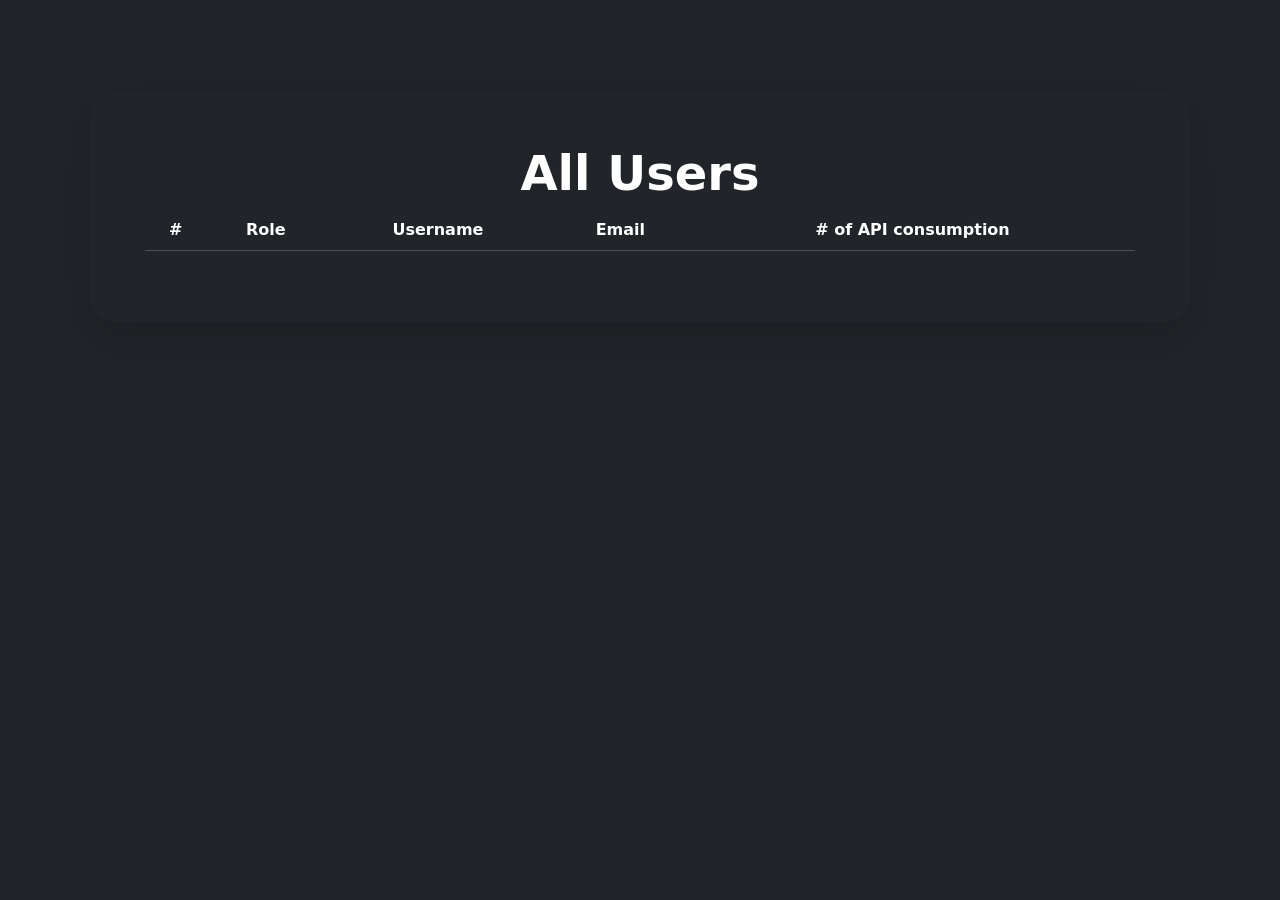
==== adminDashboard.html @ 689ed398 "Made linking with cookies and organized some pages." ====
<!-- adminDashboard.html -->
<!DOCTYPE html>
<html>
<head>
  <title>Start Your Adventure</title>
  <link rel="stylesheet" href="./public/styles/styles.css">  
  <link href="https://cdn.jsdelivr.net/npm/bootstrap@5.3.3/dist/css/bootstrap.min.css" rel="stylesheet" integrity="sha384-QWTKZyjpPEjISv5WaRU9OFeRpok6YctnYmDr5pNlyT2bRjXh0JMhjY6hW+ALEwIH" crossorigin="anonymous">
</head>
<body>
  <header id="header"></header>

  <main id="mainContent" >
    <div class="text-center main_container shadow-lg" >
      <!-- <img class="d-block mx-auto mb-4" src="/docs/5.3/assets/brand/bootstrap-logo.svg" alt="" width="72" height="57"> -->
      <h1 class="display-5 fw-bold text-body-emphasis">All Users</h1>
      <table class="table">
        <thead>
          <tr>
            <th scope="col">#</th>
            <th scope="col">Role</th>
            <th scope="col">Username</th>
            <th scope="col">Email</th>
            <th scope="col"># of API consumption</th>
          </tr>
        </thead>
        <tbody
        id="userTable"
        >
        </tbody>
      </table>
    </div>


  </main>

  <script src="./public/scripts/constants.js"></script>
  <script src="./public/scripts/Utils.js"></script>
  <script>
    // Insert Components

    // Fetch Header component
    

    // Actual Script Functionality
    const table = document.getElementById("userTable");

    const getUsers = async () => {
      const users = await Utils.GetFetch(`${API_URL}/api/admin/users`);

      const data = await users.json();
      arr = data.users;
      table.innerHTML = data.users.map((user, index) => {
        return `<tr>
          <th scope="row">${(user._id + "").substring(0,6)}...</th>
          <td>${user.role.toUpperCase()}</td>
          <td>${user.username}</td>
          <td>${user.email}</td>
          <td>${user.api_consumptions} / 20</td>
        </tr>`;
      }).join('');
    }

    getUsers();

  </script>

  <script type="module">

    import { loadHeader, GetUserPromise } from './public/scripts/loadComponents.js';

    loadHeader();
    let userData = await GetUserPromise();

    if (userData.user.role !== "admin")
    {
      window.location.href = 'home.html';
    }
    
  </script>

    <script src="./public/scripts/themeChanger.js"></script>
</body>
</html>
---- public/styles/styles.css ----
.main_container, #suggestions_container, #login_form, #index_form, #story-container, #mainContent
{
    display: flex;
    /* align-items: center; */
}

#mainContent
{
    justify-content: center;
    gap: 10px;
    padding: 7%;
}
.main_container
{
    /* background-color: #f0f0f0; */
    padding: 5%;
    width: 100%;
    border-radius: 25px;
}

#login_form, #suggestions_container, #story-container
{
    gap: 10px;
}

#index_form
{
    gap: 15px;
}
.main_container, #suggestions_container, #login-form, #index_form
{
    flex-direction: column;
    align-items: center;
}

#story-container
{
    background-image: url('../imgs/book_background.jpg');
    background-size: 105% 100%;
    /* background-size:cover; */
    background-position: center center;
    background-repeat: no-repeat;
    
    flex-direction: row;
    text-align: center;
    gap: 10%;
}

#story-container
{
    padding: 10%;
}
.image-container
{
    width: 50%;
    height: 100%;
}

#story-container img
{
    width: 100%;
    border-radius: 25px;
    box-shadow: 2px 1px 7px 0.3px #000000;
}

.anchorLinkDesign
{
    text-decoration: underline;
    color: #0000EE;
    cursor: pointer;
}

.anchorLinkDesign:active
{
    color: #FF0000;
}
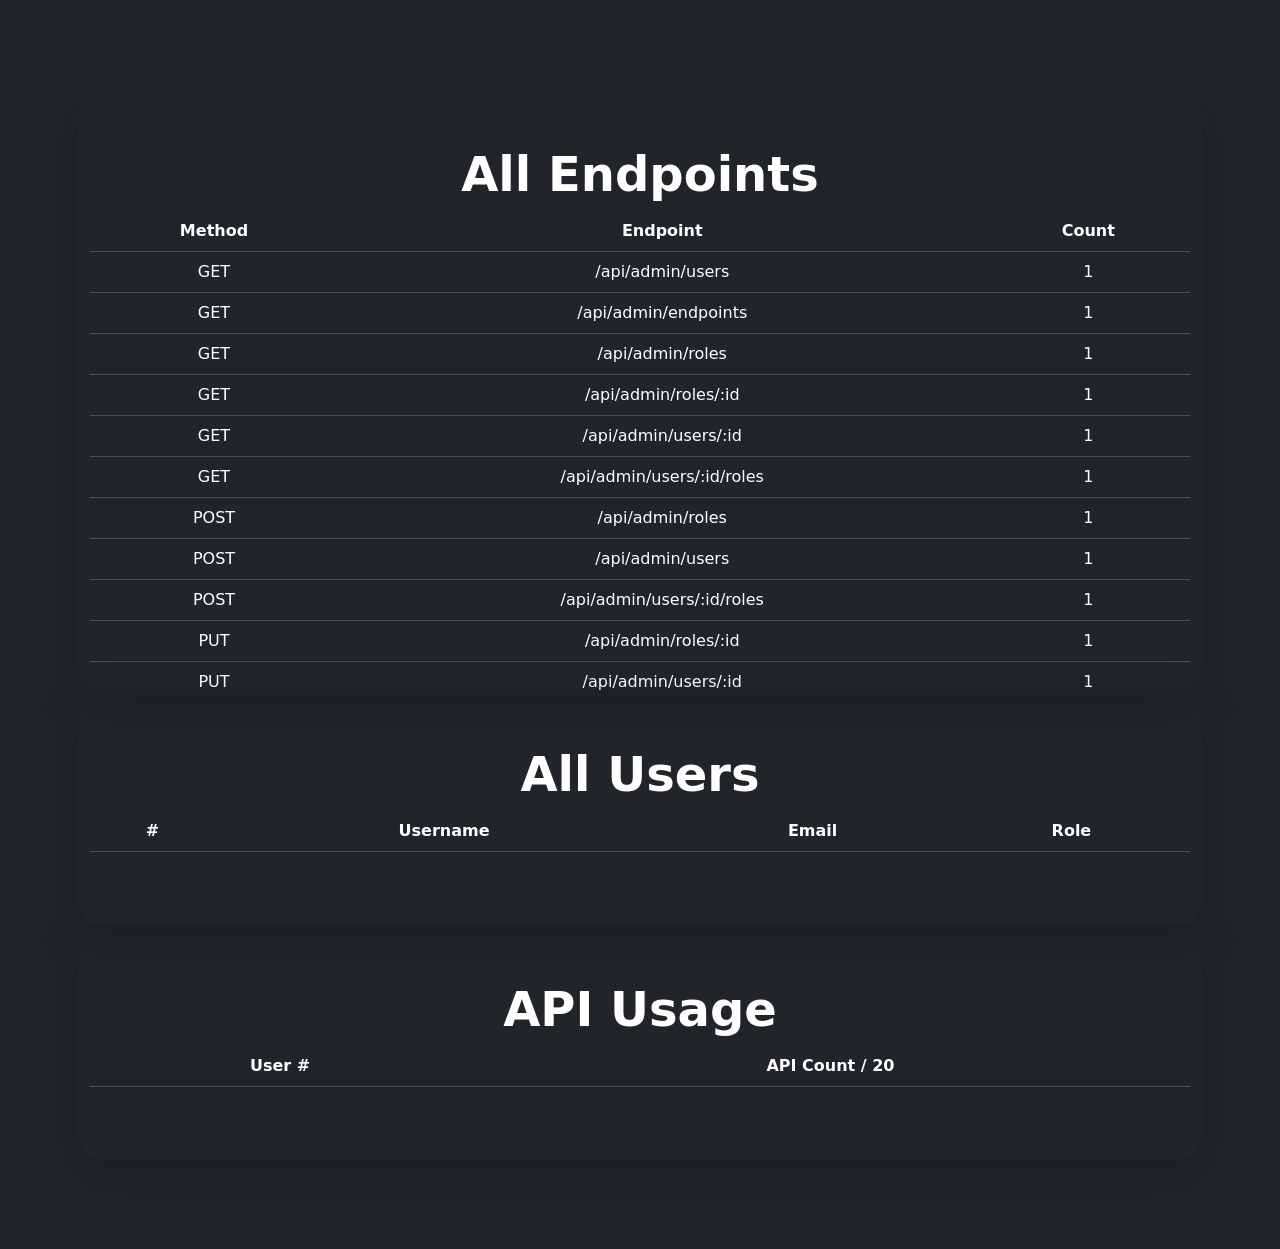
==== commit 8dcc0ec9: "Added 2 more tables on admin page. API usages and endpoints. Uses mock data at the moment." ====
--- a/adminDashboard.html
+++ b/adminDashboard.html
@@ -9,26 +9,75 @@
 <body>
   <header id="header"></header>
 
-  <main id="mainContent" >
-    <div class="text-center main_container shadow-lg" >
-      <!-- <img class="d-block mx-auto mb-4" src="/docs/5.3/assets/brand/bootstrap-logo.svg" alt="" width="72" height="57"> -->
-      <h1 class="display-5 fw-bold text-body-emphasis">All Users</h1>
-      <table class="table">
-        <thead>
-          <tr>
-            <th scope="col">#</th>
-            <th scope="col">Role</th>
-            <th scope="col">Username</th>
-            <th scope="col">Email</th>
-            <th scope="col"># of API consumption</th>
-          </tr>
-        </thead>
-        <tbody
-        id="userTable"
-        >
-        </tbody>
-      </table>
-    </div>
+  <main id="mainContent" class="row">
+      <div class="text-center main_container shadow-lg scrollable">
+        <h1 class="display-5 fw-bold text-body-emphasis">All Endpoints</h1>
+        <table class="table">
+          <thead>
+            <tr>
+              <th scope="col">Method</th>
+              <th scope="col">Endpoint</th>
+              <th scope="col">Count</th>
+            </tr>
+          </thead>
+          <tbody id="endpoints-table">
+            <!-- Had help with GPT for this one - Teddy -->
+            <template id="endpoints-table-template">
+              <tr>
+                <td class="endpoint-method"></td>
+                <td class="endpoint-name"></td>
+                <td class="endpoint-count"></td>
+              </tr>
+            </template>
+          </tbody>
+        </table>
+      </div>
+
+      <div class="text-center main_container shadow-lg scrollable">
+        <h1 class="display-5 fw-bold text-body-emphasis">All Users</h1>
+        <table class="table">
+          <thead>
+            <tr>
+              <th scope="col">#</th>
+              <th scope="col">Username</th>
+              <th scope="col">Email</th>
+              <th scope="col">Role</th>
+            </tr>
+          </thead>
+          <tbody id="userTable">
+            <!-- Had help with GPT for this one - Teddy -->
+            <template id="user-table-template">
+              <tr>
+                <td class="user-id"></td>
+                <td class="user-name"></td>
+                <td class="user-email"></td>
+                <td class="user-role"></td>
+              </tr>
+            </template>
+          </tbody>
+        </table>
+      </div>
+      <div class="text-center main_container shadow-lg scrollable">
+        <h1 class="display-5 fw-bold text-body-emphasis">API Usage</h1>
+        <table class="table">
+          <thead>
+            <tr>
+              <th scope="col">User #</th>
+              <th scope="col">API Count / 20</th>
+            </tr>
+          </thead>
+          <tbody id="apiUsage-table">
+            <!-- Had help with GPT for this one - Teddy -->
+            <template id="apiUsage-table-template">
+              <tr>
+                <td class="user-id"></td>
+                <td class="api-count"></td>
+
+              </tr>
+            </template>
+          </tbody>
+        </table>
+      </div>
 
 
   </main>
@@ -36,31 +85,105 @@
   <script src="./public/scripts/constants.js"></script>
   <script src="./public/scripts/Utils.js"></script>
   <script>
-    // Insert Components
-
-    // Fetch Header component
-    
-
     // Actual Script Functionality
-    const table = document.getElementById("userTable");
+    const userTable = document.getElementById("userTable");
+    const endpointsTable = document.getElementById("endpoints-table");
+    const apiUsage = document.getElementById("apiUsage-table");
 
     const getUsers = async () => {
+      const userTemplate = document.getElementById("user-table-template");
+      const apiUsageTemplate = document.getElementById("apiUsage-table-template");
       const users = await Utils.GetFetch(`${API_URL}/api/admin/users`);
 
       const data = await users.json();
       arr = data.users;
-      table.innerHTML = data.users.map((user, index) => {
-        return `<tr>
-          <th scope="row">${(user._id + "").substring(0,6)}...</th>
-          <td>${user.role.toUpperCase()}</td>
-          <td>${user.username}</td>
-          <td>${user.email}</td>
-          <td>${user.api_consumptions} / 20</td>
-        </tr>`;
-      }).join('');
-    }
-
+      arr.forEach((element, index) => {
+        const userRowClone = userTemplate.content.cloneNode(true);
+        userRowClone.querySelector(".user-id").textContent = ++index;
+        userRowClone.querySelector(".user-name").textContent = element.username;
+        userRowClone.querySelector(".user-email").textContent = element.email;
+        userRowClone.querySelector(".user-role").textContent = `${element.role}`.toUpperCase();
+
+        userTable.appendChild(userRowClone);
+
+        const apiUsageRowClone = apiUsageTemplate.content.cloneNode(true);
+        apiUsageRowClone.querySelector(".user-id").textContent = index;
+        apiUsageRowClone.querySelector(".api-count").textContent = element.api_consumptions;
+
+        apiUsage.appendChild(apiUsageRowClone);
+      });
+    };
+
+    const getEndpoints = async () => {
+      const endpointTemplate = document.getElementById("endpoints-table-template");
+      // const endpoints = await Utils.GetFetch(`${API_URL}/api/admin/endpoints`);
+
+      // const data = await endpoints.json();
+      // arr = data.endpoints;
+      arr = [{
+        method: "GET",
+        endpoint: "/api/admin/users",
+        count: 1
+      }, {
+        method: "GET",
+        endpoint: "/api/admin/endpoints",
+        count: 1
+      }, {
+        method: "GET",
+        endpoint: "/api/admin/roles",
+        count: 1
+      }, {
+        method: "GET",
+        endpoint: "/api/admin/roles/:id",
+        count: 1
+      }, {
+        method: "GET",
+        endpoint: "/api/admin/users/:id",
+        count: 1
+      }, {
+        method: "GET",
+        endpoint: "/api/admin/users/:id/roles",
+        count: 1
+      }, {
+        method: "POST",
+        endpoint: "/api/admin/roles",
+        count: 1
+      }, {
+        method: "POST",
+        endpoint: "/api/admin/users",
+        count: 1
+      }, {
+        method: "POST",
+        endpoint: "/api/admin/users/:id/roles",
+        count: 1
+      }, {
+        method: "PUT",
+        endpoint: "/api/admin/roles/:id",
+        count: 1
+      }, {
+        method: "PUT",
+        endpoint: "/api/admin/users/:id",
+        count: 1
+      }, {
+        method: "DELETE",
+        endpoint: "/api/admin/roles/:id",
+        count: 1
+      }, {
+        method: "DELETE",
+        endpoint: "/api/admin/users/:id",
+        count: 1
+      }]
+      arr.forEach((element) => {
+        const endpointRowClone = endpointTemplate.content.cloneNode(true);
+        endpointRowClone.querySelector(".endpoint-method").textContent = element.method;
+        endpointRowClone.querySelector(".endpoint-name").textContent = element.endpoint;
+        endpointRowClone.querySelector(".endpoint-count").textContent = element.count;
+
+        endpointsTable.appendChild(endpointRowClone);
+      });
+    };
     getUsers();
+    getEndpoints();
 
   </script>
 
--- a/public/styles/styles.css
+++ b/public/styles/styles.css
@@ -1,10 +1,38 @@
-
 .main_container, #suggestions_container, #login_form, #index_form, #story-container, #mainContent
 {
     display: flex;
     /* align-items: center; */
 }
 
+.row
+{
+    display: flex !important;
+    flex-direction: row !important;
+    gap: 0px !important;
+}
+
+.row div {
+    /* width: 50%;
+    display: flex; */
+    
+}
+
+.scrollable
+{
+    overflow-y: auto;
+    max-height: 600px;
+}
+.col
+{
+    display: flex !important;
+    flex-direction: column !important;
+    flex-wrap: wrap !important;
+}
+
+.col div {
+    width: 50%;
+    display: flex;
+}
 #mainContent
 {
     justify-content: center;
@@ -74,4 +102,15 @@
 .anchorLinkDesign:active
 {
     color: #FF0000;
+}
+
+@media only screen and (max-width: 1000px) {
+    .row
+    {
+        flex-direction: column !important;
+    }
+
+    .row div {
+        width: 100%;
+    }
 }
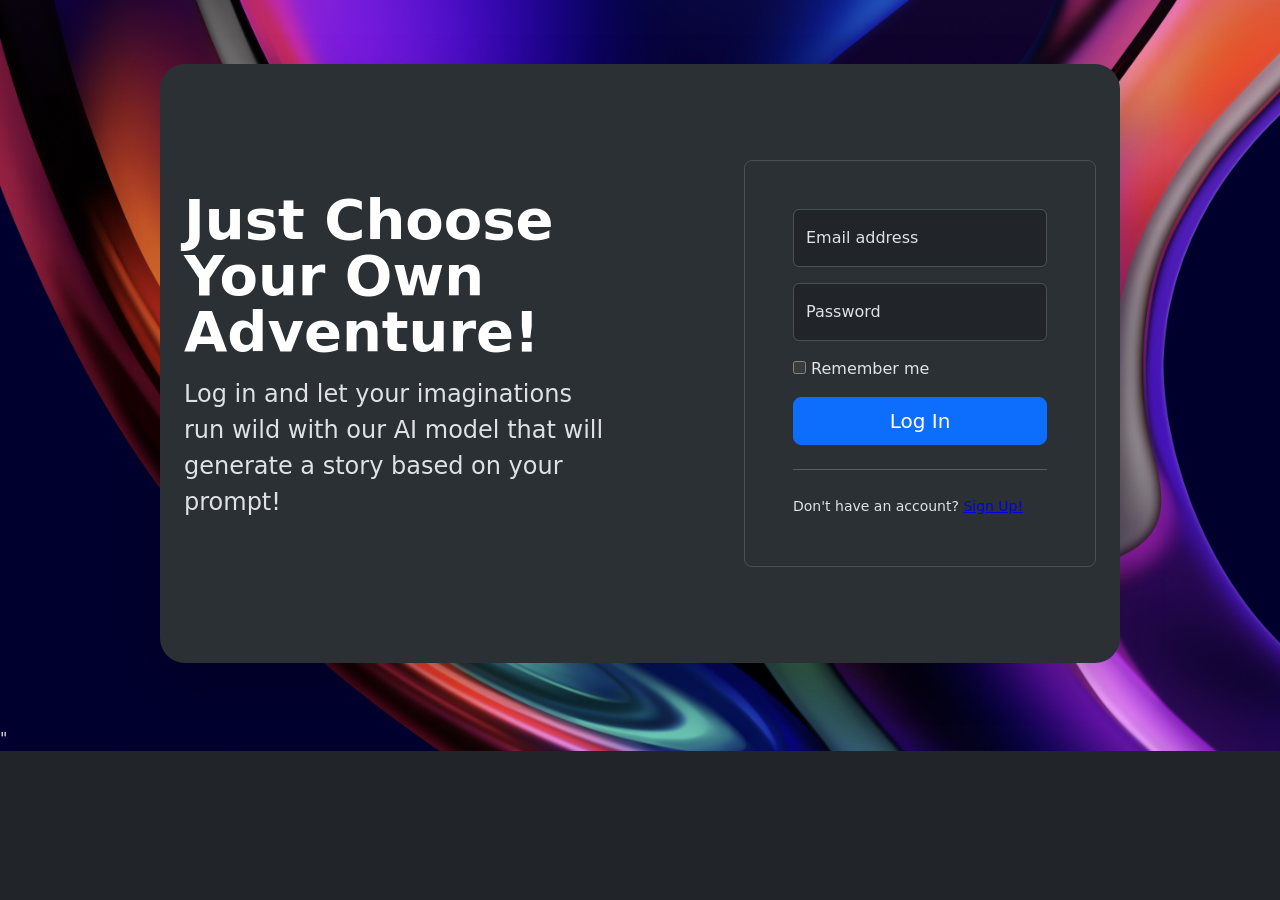
==== commit 62fef8f2: "Fixed validation on all pages that would kick out if not authenticated and will navigate to home whe" ====
--- a/adminDashboard.html
+++ b/adminDashboard.html
@@ -6,84 +6,112 @@
   <link rel="stylesheet" href="./public/styles/styles.css">  
   <link href="https://cdn.jsdelivr.net/npm/bootstrap@5.3.3/dist/css/bootstrap.min.css" rel="stylesheet" integrity="sha384-QWTKZyjpPEjISv5WaRU9OFeRpok6YctnYmDr5pNlyT2bRjXh0JMhjY6hW+ALEwIH" crossorigin="anonymous">
 </head>
-<body>
+<body onload="NavigateUserProperlyKick()">
   <header id="header"></header>
 
-  <main id="mainContent" class="row">
-      <div class="text-center main_container shadow-lg scrollable">
-        <h1 class="display-5 fw-bold text-body-emphasis">All Endpoints</h1>
-        <table class="table">
-          <thead>
-            <tr>
-              <th scope="col">Method</th>
-              <th scope="col">Endpoint</th>
-              <th scope="col">Count</th>
-            </tr>
-          </thead>
-          <tbody id="endpoints-table">
-            <!-- Had help with GPT for this one - Teddy -->
-            <template id="endpoints-table-template">
-              <tr>
-                <td class="endpoint-method"></td>
-                <td class="endpoint-name"></td>
-                <td class="endpoint-count"></td>
-              </tr>
-            </template>
-          </tbody>
-        </table>
+  <main id="mainContent " class="col">
+      <div class="row">
+        <div class="text-center main_container shadow-lg scrollable">
+          <h1 class="display-5 fw-bold text-body-emphasis">All Endpoints</h1>
+          <table class="table">
+            <thead>
+              <tr>
+                <th scope="col">Method</th>
+                <th scope="col">Endpoint</th>
+                <th scope="col">Count</th>
+              </tr>
+            </thead>
+            <tbody id="endpoints-table">
+              <!-- Had help with GPT for this one - Teddy -->
+              <template id="endpoints-table-template">
+                <tr>
+                  <td class="endpoint-method"></td>
+                  <td class="endpoint-name"></td>
+                  <td class="endpoint-count"></td>
+                </tr>
+              </template>
+            </tbody>
+          </table>
+        </div>
+  
       </div>
 
-      <div class="text-center main_container shadow-lg scrollable">
-        <h1 class="display-5 fw-bold text-body-emphasis">All Users</h1>
-        <table class="table">
-          <thead>
-            <tr>
-              <th scope="col">#</th>
-              <th scope="col">Username</th>
-              <th scope="col">Email</th>
-              <th scope="col">Role</th>
-            </tr>
-          </thead>
-          <tbody id="userTable">
-            <!-- Had help with GPT for this one - Teddy -->
-            <template id="user-table-template">
-              <tr>
-                <td class="user-id"></td>
-                <td class="user-name"></td>
-                <td class="user-email"></td>
-                <td class="user-role"></td>
-              </tr>
-            </template>
-          </tbody>
-        </table>
+      <div class="row" id="user-table-div">
+        
+        <div class="text-center main_container shadow-lg scrollable">
+          <h1 class="display-5 fw-bold text-body-emphasis">All Users</h1>
+          <table class="table">
+            <thead>
+              <tr>
+                <th scope="col">#</th>
+                <th scope="col">Username</th>
+                <th scope="col">Email</th>
+                <th scope="col">Role</th>
+              </tr>
+            </thead>
+            <tbody id="userTable">
+              <!-- Had help with GPT for this one - Teddy -->
+              <template id="user-table-template">
+                <tr>
+                  <td class="user-id"></td>
+                  <td class="user-name"></td>
+                  <td class="user-email"></td>
+                  <td class="user-role"></td>
+                </tr>
+              </template>
+            </tbody>
+          </table>
+        </div>
+        
+        <div class="text-center main_container shadow-lg scrollable">
+          <h1 class="display-5 fw-bold text-body-emphasis">API Usage</h1>
+          <table class="table">
+            <thead>
+              <tr>
+                <th scope="col">User #</th>
+                <th scope="col">API Count / 20</th>
+              </tr>
+            </thead>
+            <tbody id="apiUsage-table">
+              <!-- Had help with GPT for this one - Teddy -->
+              <template id="apiUsage-table-template">
+                <tr>
+                  <td class="user-id"></td>
+                  <td class="api-count"></td>
+
+                </tr>
+              </template>
+            </tbody>
+          </table>
+        </div>
+        
+        <div class="text-center main_container shadow-lg scrollable">
+          <h1 class="display-5 fw-bold text-body-emphasis">API Usage</h1>
+          <table class="table">
+            <thead>
+              <tr>
+                <th scope="col">User #</th>
+                <th scope="col">API Count / 20</th>
+              </tr>
+            </thead>
+            <tbody id="apiUsage-table">
+              <!-- Had help with GPT for this one - Teddy -->
+              <template id="apiUsage-table-template">
+                <tr>
+                  <td class="user-id"></td>
+                  <td class="api-count"></td>
+
+                </tr>
+              </template>
+            </tbody>
+          </table>
+        </div>
       </div>
-      <div class="text-center main_container shadow-lg scrollable">
-        <h1 class="display-5 fw-bold text-body-emphasis">API Usage</h1>
-        <table class="table">
-          <thead>
-            <tr>
-              <th scope="col">User #</th>
-              <th scope="col">API Count / 20</th>
-            </tr>
-          </thead>
-          <tbody id="apiUsage-table">
-            <!-- Had help with GPT for this one - Teddy -->
-            <template id="apiUsage-table-template">
-              <tr>
-                <td class="user-id"></td>
-                <td class="api-count"></td>
-
-              </tr>
-            </template>
-          </tbody>
-        </table>
-      </div>
-
-
   </main>
 
   <script src="./public/scripts/constants.js"></script>
   <script src="./public/scripts/Utils.js"></script>
+  <script src="./public/scripts/authenicateScript.js"></script>
   <script>
     // Actual Script Functionality
     const userTable = document.getElementById("userTable");
--- a/public/styles/styles.css
+++ b/public/styles/styles.css
@@ -8,19 +8,21 @@
 {
     display: flex !important;
     flex-direction: row !important;
-    gap: 0px !important;
+    /* gap: 0px !important; */
+    justify-content: center;
 }
 
-.row div {
-    /* width: 50%;
-    display: flex; */
-    
+#user-table-div div {
+    width: 25%;
+
+    /* display: flex; */
 }
 
 .scrollable
 {
     overflow-y: auto;
     max-height: 600px;
+    scrollbar-width: none;
 }
 .col
 {
@@ -30,8 +32,7 @@
 }
 
 .col div {
-    width: 50%;
-    display: flex;
+    padding: 5%;
 }
 #mainContent
 {
@@ -41,7 +42,6 @@
 }
 .main_container
 {
-    /* background-color: #f0f0f0; */
     padding: 5%;
     width: 100%;
     border-radius: 25px;
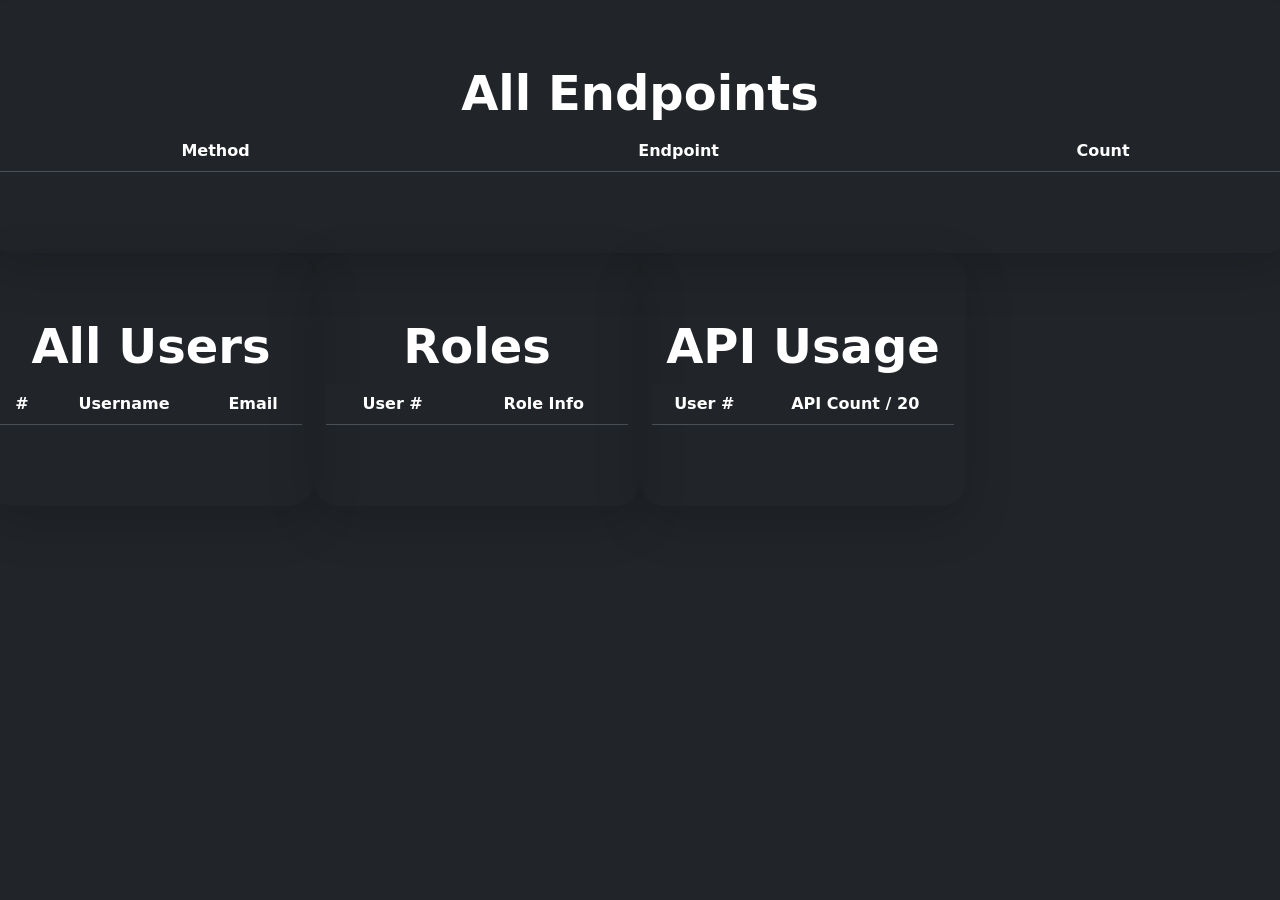
==== commit 4627d9fa: "Admin Dashboard now maps all the data from DB" ====
--- a/adminDashboard.html
+++ b/adminDashboard.html
@@ -6,7 +6,7 @@
   <link rel="stylesheet" href="./public/styles/styles.css">  
   <link href="https://cdn.jsdelivr.net/npm/bootstrap@5.3.3/dist/css/bootstrap.min.css" rel="stylesheet" integrity="sha384-QWTKZyjpPEjISv5WaRU9OFeRpok6YctnYmDr5pNlyT2bRjXh0JMhjY6hW+ALEwIH" crossorigin="anonymous">
 </head>
-<body onload="NavigateUserProperlyKick()">
+<body onload="NavigateUserProperlyAdminPage()">
   <header id="header"></header>
 
   <main id="mainContent " class="col">
@@ -46,7 +46,6 @@
                 <th scope="col">#</th>
                 <th scope="col">Username</th>
                 <th scope="col">Email</th>
-                <th scope="col">Role</th>
               </tr>
             </thead>
             <tbody id="userTable">
@@ -56,7 +55,6 @@
                   <td class="user-id"></td>
                   <td class="user-name"></td>
                   <td class="user-email"></td>
-                  <td class="user-role"></td>
                 </tr>
               </template>
             </tbody>
@@ -64,20 +62,20 @@
         </div>
         
         <div class="text-center main_container shadow-lg scrollable">
-          <h1 class="display-5 fw-bold text-body-emphasis">API Usage</h1>
+          <h1 class="display-5 fw-bold text-body-emphasis">Roles</h1>
           <table class="table">
             <thead>
               <tr>
                 <th scope="col">User #</th>
-                <th scope="col">API Count / 20</th>
+                <th scope="col">Role Info</th>
               </tr>
             </thead>
-            <tbody id="apiUsage-table">
+            <tbody id="role-table">
               <!-- Had help with GPT for this one - Teddy -->
-              <template id="apiUsage-table-template">
+              <template id="role-table-template">
                 <tr>
                   <td class="user-id"></td>
-                  <td class="api-count"></td>
+                  <td class="role"></td>
 
                 </tr>
               </template>
@@ -112,120 +110,14 @@
   <script src="./public/scripts/constants.js"></script>
   <script src="./public/scripts/Utils.js"></script>
   <script src="./public/scripts/authenicateScript.js"></script>
-  <script>
-    // Actual Script Functionality
-    const userTable = document.getElementById("userTable");
-    const endpointsTable = document.getElementById("endpoints-table");
-    const apiUsage = document.getElementById("apiUsage-table");
-
-    const getUsers = async () => {
-      const userTemplate = document.getElementById("user-table-template");
-      const apiUsageTemplate = document.getElementById("apiUsage-table-template");
-      const users = await Utils.GetFetch(`${API_URL}/api/admin/users`);
-
-      const data = await users.json();
-      arr = data.users;
-      arr.forEach((element, index) => {
-        const userRowClone = userTemplate.content.cloneNode(true);
-        userRowClone.querySelector(".user-id").textContent = ++index;
-        userRowClone.querySelector(".user-name").textContent = element.username;
-        userRowClone.querySelector(".user-email").textContent = element.email;
-        userRowClone.querySelector(".user-role").textContent = `${element.role}`.toUpperCase();
-
-        userTable.appendChild(userRowClone);
-
-        const apiUsageRowClone = apiUsageTemplate.content.cloneNode(true);
-        apiUsageRowClone.querySelector(".user-id").textContent = index;
-        apiUsageRowClone.querySelector(".api-count").textContent = element.api_consumptions;
-
-        apiUsage.appendChild(apiUsageRowClone);
-      });
-    };
-
-    const getEndpoints = async () => {
-      const endpointTemplate = document.getElementById("endpoints-table-template");
-      // const endpoints = await Utils.GetFetch(`${API_URL}/api/admin/endpoints`);
-
-      // const data = await endpoints.json();
-      // arr = data.endpoints;
-      arr = [{
-        method: "GET",
-        endpoint: "/api/admin/users",
-        count: 1
-      }, {
-        method: "GET",
-        endpoint: "/api/admin/endpoints",
-        count: 1
-      }, {
-        method: "GET",
-        endpoint: "/api/admin/roles",
-        count: 1
-      }, {
-        method: "GET",
-        endpoint: "/api/admin/roles/:id",
-        count: 1
-      }, {
-        method: "GET",
-        endpoint: "/api/admin/users/:id",
-        count: 1
-      }, {
-        method: "GET",
-        endpoint: "/api/admin/users/:id/roles",
-        count: 1
-      }, {
-        method: "POST",
-        endpoint: "/api/admin/roles",
-        count: 1
-      }, {
-        method: "POST",
-        endpoint: "/api/admin/users",
-        count: 1
-      }, {
-        method: "POST",
-        endpoint: "/api/admin/users/:id/roles",
-        count: 1
-      }, {
-        method: "PUT",
-        endpoint: "/api/admin/roles/:id",
-        count: 1
-      }, {
-        method: "PUT",
-        endpoint: "/api/admin/users/:id",
-        count: 1
-      }, {
-        method: "DELETE",
-        endpoint: "/api/admin/roles/:id",
-        count: 1
-      }, {
-        method: "DELETE",
-        endpoint: "/api/admin/users/:id",
-        count: 1
-      }]
-      arr.forEach((element) => {
-        const endpointRowClone = endpointTemplate.content.cloneNode(true);
-        endpointRowClone.querySelector(".endpoint-method").textContent = element.method;
-        endpointRowClone.querySelector(".endpoint-name").textContent = element.endpoint;
-        endpointRowClone.querySelector(".endpoint-count").textContent = element.count;
-
-        endpointsTable.appendChild(endpointRowClone);
-      });
-    };
-    getUsers();
-    getEndpoints();
-
-  </script>
-
   <script type="module">
 
-    import { loadHeader, GetUserPromise } from './public/scripts/loadComponents.js';
+    import { loadHeader } from './public/scripts/loadComponents.js';
+    import { AdminDashboard } from './public/scripts/AdminDashboard.js';
 
     loadHeader();
-    let userData = await GetUserPromise();
+    new AdminDashboard();
 
-    if (userData.user.role !== "admin")
-    {
-      window.location.href = 'home.html';
-    }
     
   </script>
 
--- a/public/styles/styles.css
+++ b/public/styles/styles.css
@@ -1,39 +1,62 @@
-.main_container, #suggestions_container, #login_form, #index_form, #story-container, #mainContent
+.isa_row
 {
     display: flex;
-    /* align-items: center; */
+    flex-direction: row !important;
 }
 
-.row
+.width-100
 {
-    display: flex !important;
-    flex-direction: row !important;
-    /* gap: 0px !important; */
+    width: 100% !important;
+}
+
+.justify-content-evenly
+{
+    justify-content: space-evenly;
+}
+
+.align
+{
+    align-content: center;
+    align-items: center;
+}
+
+.align-self-center
+{
+    align-self: center;
+}
+.justify-content-center
+{
     justify-content: center;
+}
+
+.justify-content-between
+{
+    justify-content: space-between;
+}
+
+.justify-content-end
+{
+    justify-content: flex-end;
 }
 
 #user-table-div div {
     width: 25%;
 
-    /* display: flex; */
 }
-
 .scrollable
 {
     overflow-y: auto;
     max-height: 600px;
     scrollbar-width: none;
 }
-.col
+
+.isa_col
 {
-    display: flex !important;
-    flex-direction: column !important;
-    flex-wrap: wrap !important;
+    display: flex;
+    flex-direction: column;
+    
 }
 
-.col div {
-    padding: 5%;
-}
 #mainContent
 {
     justify-content: center;
@@ -62,22 +85,11 @@
     align-items: center;
 }
 
-#story-container
-{
-    background-image: url('../imgs/book_background.jpg');
-    background-size: 105% 100%;
-    /* background-size:cover; */
-    background-position: center center;
-    background-repeat: no-repeat;
-    
-    flex-direction: row;
-    text-align: center;
-    gap: 10%;
-}
+
 
 #story-container
 {
-    padding: 10%;
+    /* padding: 10%; */
 }
 .image-container
 {
@@ -105,12 +117,8 @@
 }
 
 @media only screen and (max-width: 1000px) {
-    .row
+    .isa_row
     {
         flex-direction: column !important;
     }
-
-    .row div {
-        width: 100%;
-    }
 }
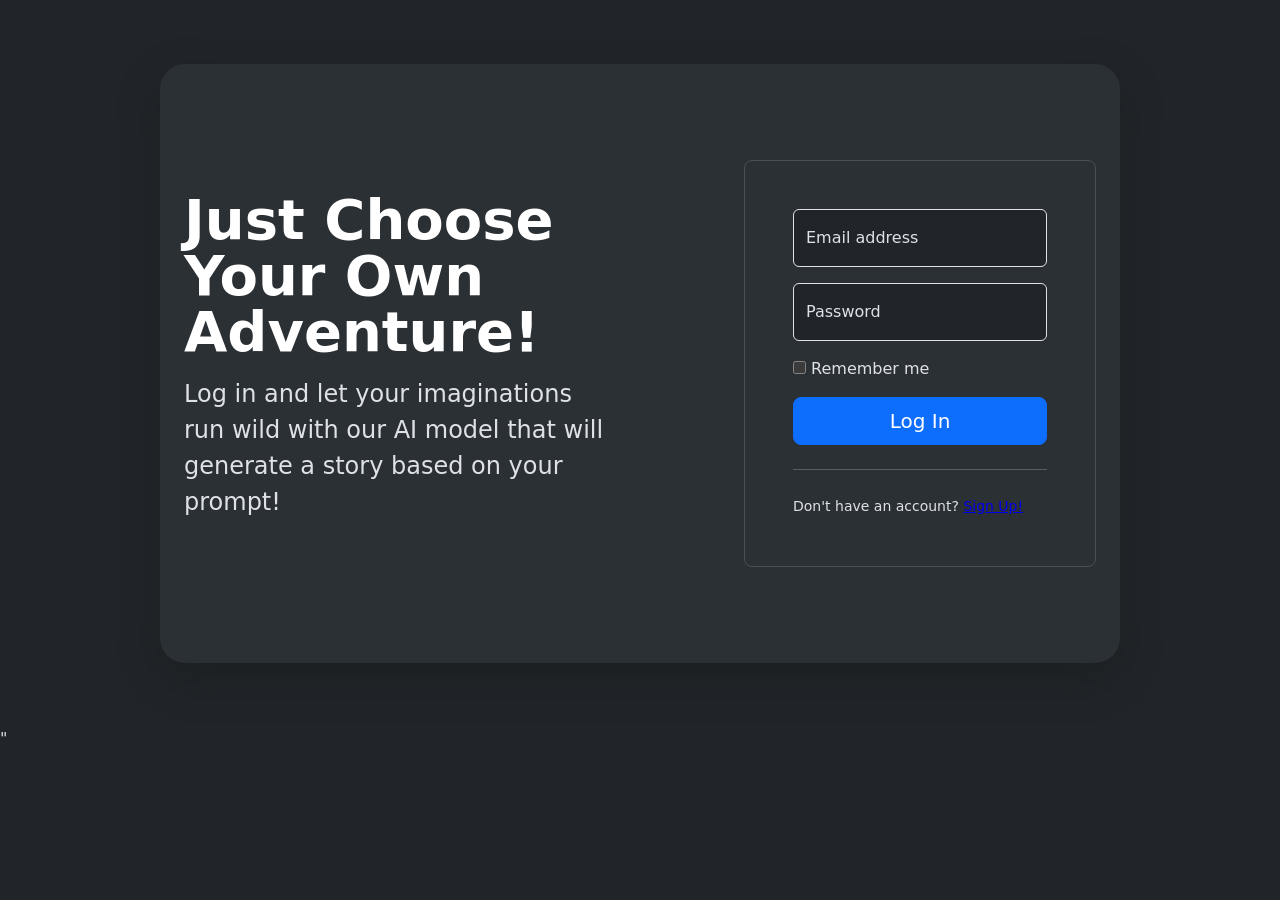
==== commit f4331128: "Completed the Project." ====
--- a/adminDashboard.html
+++ b/adminDashboard.html
@@ -4,12 +4,85 @@
 <head>
   <title>Start Your Adventure</title>
   <link rel="stylesheet" href="./public/styles/styles.css">  
+  <link rel="stylesheet" href="./public/styles/adminDash.css">
   <link href="https://cdn.jsdelivr.net/npm/bootstrap@5.3.3/dist/css/bootstrap.min.css" rel="stylesheet" integrity="sha384-QWTKZyjpPEjISv5WaRU9OFeRpok6YctnYmDr5pNlyT2bRjXh0JMhjY6hW+ALEwIH" crossorigin="anonymous">
 </head>
 <body onload="NavigateUserProperlyAdminPage()">
   <header id="header"></header>
 
   <main id="mainContent " class="col">
+    <div class="isa_row justify-content-center" id="user-table-div">
+        
+      <div class="text-center main_container shadow-lg scrollable">
+        <h1 class="display-5 fw-bold text-body-emphasis">All Users</h1>
+        <table class="table">
+          <thead>
+            <tr>
+              <th scope="col">#</th>
+              <th scope="col">Username</th>
+              <th scope="col">Email</th>
+              <th scope="col">Options</th>
+            </tr>
+          </thead>
+          <tbody id="userTable">
+            <!-- Had help with GPT for this one - Teddy -->
+            <template id="user-table-template">
+              <tr class="cell">
+                <td class="user-id"></td>
+                <td class="user-name"></td>
+                <td class="user-email"></td>
+                <td><button class="deletion btn btn-danger">Delete</button></td>
+              </tr>
+            </template>
+          </tbody>
+        </table>
+      </div>
+      
+      <div class="text-center main_container shadow-lg scrollable">
+        <h1 class="display-5 fw-bold text-body-emphasis">Roles</h1>
+        <table class="table">
+          <thead>
+            <tr>
+              <th scope="col">User #</th>
+              <th scope="col">Role Info</th>
+            </tr>
+          </thead>
+          <tbody id="role-table">
+            <!-- Had help with GPT for this one - Teddy -->
+            <template id="role-table-template">
+              <tr>
+                <td class="user-id"></td>
+                <td class="role"></td>
+
+              </tr>
+            </template>
+          </tbody>
+        </table>
+      </div>
+      
+      <div class="text-center main_container shadow-lg scrollable">
+        <h1 class="display-5 fw-bold text-body-emphasis">API Usage</h1>
+        <table class="table">
+          <thead>
+            <tr>
+              <th scope="col">User #</th>
+              <th scope="col">API Count / 20</th>
+            </tr>
+          </thead>
+          <tbody id="apiUsage-table">
+            <!-- Had help with GPT for this one - Teddy -->
+            <template id="apiUsage-table-template">
+              <tr>
+                <td class="user-id"></td>
+                <td class="api-count"></td>
+
+              </tr>
+            </template>
+          </tbody>
+        </table>
+      </div>
+    </div>
+
       <div class="row">
         <div class="text-center main_container shadow-lg scrollable">
           <h1 class="display-5 fw-bold text-body-emphasis">All Endpoints</h1>
@@ -36,75 +109,6 @@
   
       </div>
 
-      <div class="row" id="user-table-div">
-        
-        <div class="text-center main_container shadow-lg scrollable">
-          <h1 class="display-5 fw-bold text-body-emphasis">All Users</h1>
-          <table class="table">
-            <thead>
-              <tr>
-                <th scope="col">#</th>
-                <th scope="col">Username</th>
-                <th scope="col">Email</th>
-              </tr>
-            </thead>
-            <tbody id="userTable">
-              <!-- Had help with GPT for this one - Teddy -->
-              <template id="user-table-template">
-                <tr>
-                  <td class="user-id"></td>
-                  <td class="user-name"></td>
-                  <td class="user-email"></td>
-                </tr>
-              </template>
-            </tbody>
-          </table>
-        </div>
-        
-        <div class="text-center main_container shadow-lg scrollable">
-          <h1 class="display-5 fw-bold text-body-emphasis">Roles</h1>
-          <table class="table">
-            <thead>
-              <tr>
-                <th scope="col">User #</th>
-                <th scope="col">Role Info</th>
-              </tr>
-            </thead>
-            <tbody id="role-table">
-              <!-- Had help with GPT for this one - Teddy -->
-              <template id="role-table-template">
-                <tr>
-                  <td class="user-id"></td>
-                  <td class="role"></td>
-
-                </tr>
-              </template>
-            </tbody>
-          </table>
-        </div>
-        
-        <div class="text-center main_container shadow-lg scrollable">
-          <h1 class="display-5 fw-bold text-body-emphasis">API Usage</h1>
-          <table class="table">
-            <thead>
-              <tr>
-                <th scope="col">User #</th>
-                <th scope="col">API Count / 20</th>
-              </tr>
-            </thead>
-            <tbody id="apiUsage-table">
-              <!-- Had help with GPT for this one - Teddy -->
-              <template id="apiUsage-table-template">
-                <tr>
-                  <td class="user-id"></td>
-                  <td class="api-count"></td>
-
-                </tr>
-              </template>
-            </tbody>
-          </table>
-        </div>
-      </div>
   </main>
 
   <script src="./public/scripts/constants.js"></script>
--- a/public/styles/styles.css
+++ b/public/styles/styles.css
@@ -121,4 +121,8 @@
     {
         flex-direction: column !important;
     }
+    .isa_row div
+    {
+        width: 100% !important;
+    }
 }
--- a/public/styles/adminDash.css
+++ b/public/styles/adminDash.css
@@ -0,0 +1,4 @@
+.deleted *
+{
+    background-color: rgb(231, 83, 83) !important;
+}
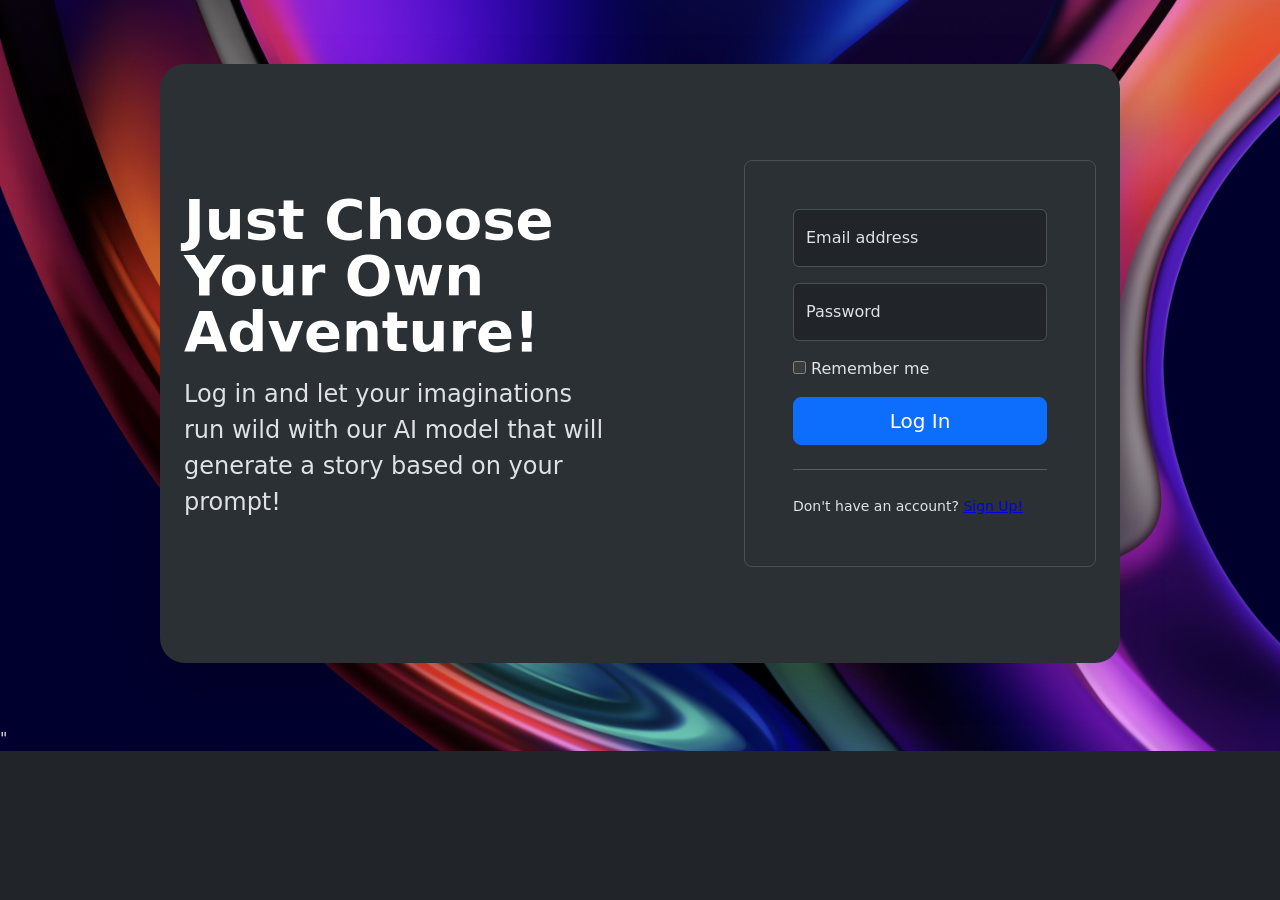
==== commit 7ad29135: "Commented everything and refactored everything." ====
--- a/adminDashboard.html
+++ b/adminDashboard.html
@@ -53,7 +53,6 @@
               <tr>
                 <td class="user-id"></td>
                 <td class="role"></td>
-
               </tr>
             </template>
           </tbody>
@@ -112,6 +111,7 @@
   </main>
 
   <script src="./public/scripts/constants.js"></script>
+  <script src="./public/lang/en.js"></script>
   <script src="./public/scripts/Utils.js"></script>
   <script src="./public/scripts/authenicateScript.js"></script>
   <script type="module">
@@ -122,7 +122,6 @@
     loadHeader();
     new AdminDashboard();
 
-    
   </script>
 
     <script src="./public/scripts/themeChanger.js"></script>
--- a/public/styles/styles.css
+++ b/public/styles/styles.css
@@ -85,12 +85,6 @@
     align-items: center;
 }
 
-
-
-#story-container
-{
-    /* padding: 10%; */
-}
 .image-container
 {
     width: 50%;
